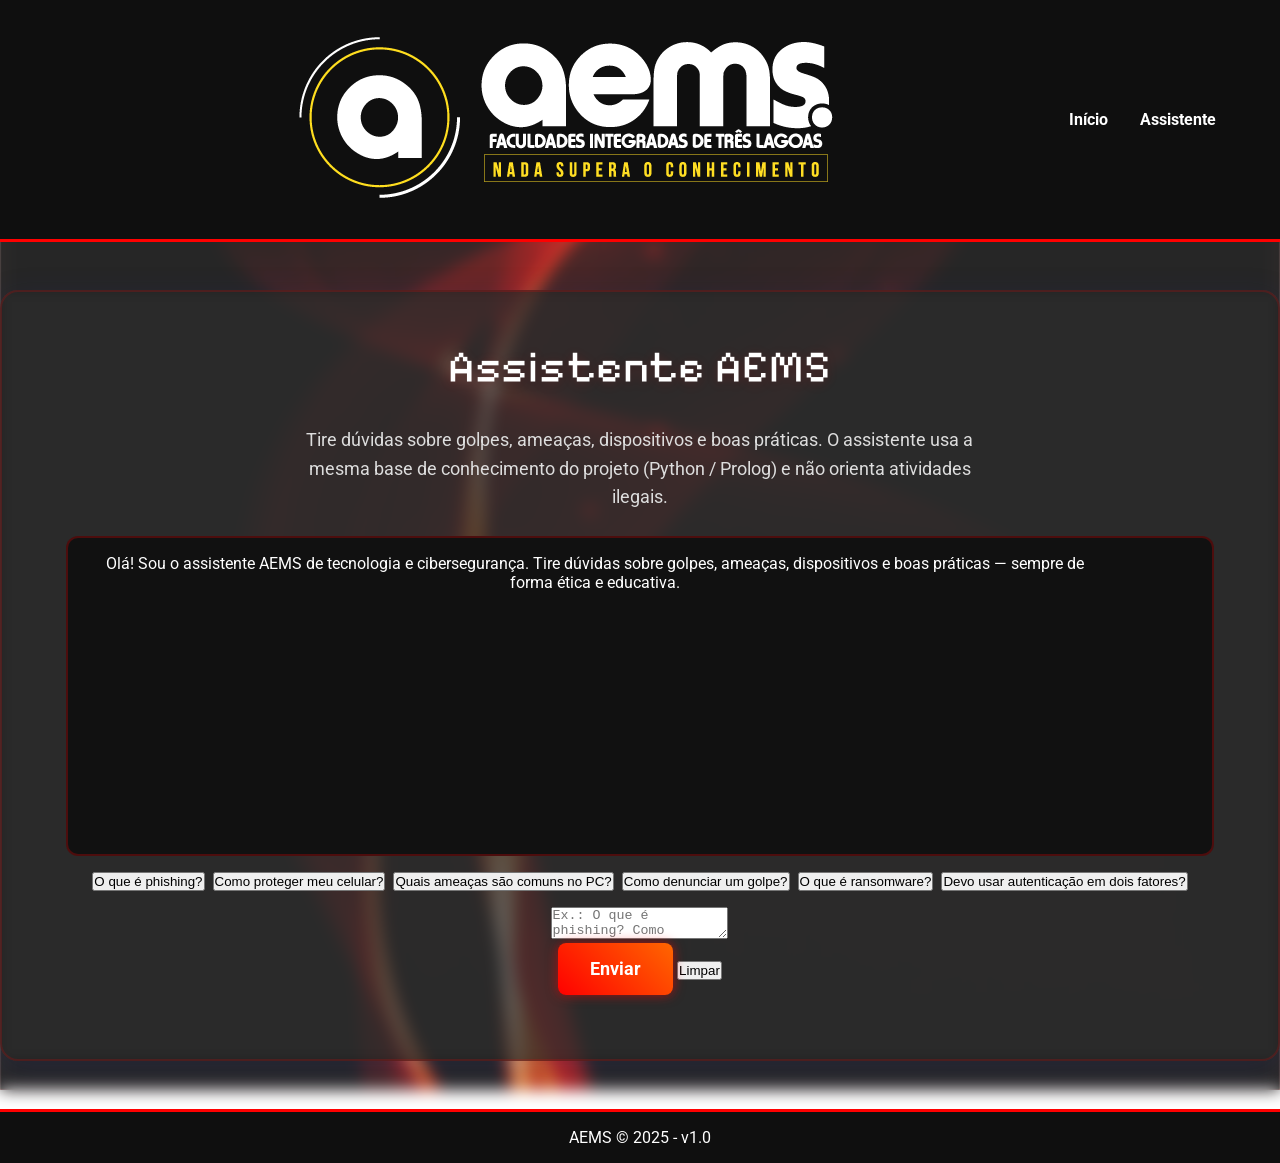
==== chatbot.html @ c08cb84f "Added chatbot features based on prolog database" ====
<!DOCTYPE html>
<html lang="pt-BR">

<head>
  <meta charset="UTF-8" />
  <meta name="viewport" content="width=device-width, initial-scale=1.0" />
  <title>AEMS - Assistente de Cibersegurança</title>
  <link href="https://fonts.googleapis.com/css2?family=Pixelify+Sans:wght@400..700&display=swap" rel="stylesheet" />
  <link rel="stylesheet" href="./style.css" />
</head>

<body>
  <div class="glass">
    <header class="header">
      <div class="container header-container">
        <div class="logo">
          <a href="index.html"><img src="images/aemsLogo.png" alt="Logo AEMS" /></a>
        </div>
        <nav>
          <ul class="nav-links">
            <li><a href="index.html">Início</a></li>
            <li><a href="chatbot.html" class="nav-active">Assistente</a></li>
          </ul>
        </nav>
      </div>
    </header>

    <main>
      <section id="assistente" class="chat-section">
        <div class="container">
          <h1 class="section-title">Assistente AEMS</h1>
          <p class="chat-intro">
            Tire dúvidas sobre golpes, ameaças, dispositivos e boas práticas. O assistente usa a mesma base de
            conhecimento do projeto (Python / Prolog) e não orienta atividades ilegais.
          </p>
          <p id="chat-status" class="chat-status" role="status"></p>

          <motionless-div class="chat-panel">
            <div id="chat-messages" class="chat-messages" aria-live="polite"></div>

            <div id="chat-suggestions" class="chat-suggestions" aria-label="Sugestões de pergunta"></div>

            <div class="chat-input-row">
              <textarea id="chat-input" class="chat-input" rows="2"
                placeholder="Ex.: O que é phishing? Como proteger meu celular?" aria-label="Sua mensagem"></textarea>
              <div class="chat-actions">
                <button type="button" id="chat-send" class="cta-button chat-send-btn">Enviar</button>
                <button type="button" id="chat-clear" class="chat-clear-btn">Limpar</button>
              </div>
            </div>
          </motionless-div>
        </div>
      </section>
    </main>

    <footer class="footer">
      <div class="container">
        <p>AEMS © 2025 - v1.0</p>
      </motionless-div>
    </footer>
  </div>
  <script src="chatbot.js" defer></script>
</body>

</html>
---- style.css ----
@import url('https://fonts.googleapis.com/css2?family=Roboto:ital,wght@0,100..900;1,100..900&display=swap');

:root {
  --primary-color: red;
  --bg-color: #000;
  --text-color: #fff;
  --font-family: 'Roboto', sans-serif;
}

* {
  box-sizing: border-box;
  margin: 0;
  padding: 0;
}

/* Utilitários */
.container {
  width: 90%;
  max-width: 1200px;
  margin: auto;
}

img {
  max-width: 100%;
  display: block;
}

.logo {
  margin: auto;
}

/* Header */
.header {
  background: #0f0f0f;
  border-bottom: 3px solid var(--primary-color);
  padding: 1rem 0;
}

.header-container {
  display: flex;
  justify-content: space-between;
  align-items: center;
}

.nav-links {
  display: flex;
  gap: 2rem;
  list-style: none;
}

.nav-links a {
  color: var(--text-color);
  text-decoration: none;
  font-weight: bold;
  transition: color 0.3s ease;
}

.nav-links a:hover {
  color: #ff4444;
  text-shadow: 0 0 8px rgba(255, 0, 0, 0.4);
}

.nav-links li {
  position: relative;
}

.nav-links li::after {
  content: '';
  position: absolute;
  bottom: -5px;
  left: 0;
  width: 0;
  height: 2px;
  background: var(--primary-color);
  transition: width 0.3s ease;
}

.nav-links li:hover::after {
  width: 100%;
}

.blinking-cursor {
  font-weight: bold;
  margin-left: 2px;
  animation: blink 0.7s infinite;
}

@keyframes blink {

  0%,
  100% {
    opacity: 1;
  }

  50% {
    opacity: 0;
  }
}

/* Hero */

body.no-scroll {
  overflow: hidden;
}

#hero-popup.fade-out {
  transition: opacity 0.5s ease, transform 0.5s ease;
  opacity: 0;
}

.hero-popup {
  position: fixed;
  top: 0;
  left: 0;
  width: 100%;
  height: 100%;
  background-color: rgba(0, 0, 0);
  z-index: 1000;
  display: flex;
  align-items: center;
  justify-content: center;
  text-align: center;
  padding: 2rem;
  overflow: hidden;
}

.hero-popup-content {
  background-color: #111;
  border: 3px solid var(--primary-color);
  padding: 2rem;
  border-radius: 1rem;
  max-width: 500px;
  width: 100%;
  box-shadow: 0 0 20px var(--primary-color);
  animation: fadeIn 0.6s ease-out;
}

@keyframes fadeIn {
  from {
    opacity: 0;
    transform: scale(0.9);
  }

  to {
    opacity: 1;
    transform: scale(1);
  }
}

.hero-popup-image {
  width: 80px;
  margin: auto auto 1.5rem;
  animation: pulse 2s infinite;
}

.hero-popup-text {
  font-size: 1.8rem;
  color: var(--primary-color);
  margin-bottom: 1.5rem;
  line-height: 1.4;
}

.cta-button {
  background: linear-gradient(45deg, #ff0000, #ff6600);
  color: #fff;
  border: none;
  padding: 1rem 2rem;
  font-size: 1.1rem;
  font-weight: bold;
  font-family: var(--font-family);
  border-radius: 8px;
  cursor: pointer;
  box-shadow: 0 0 12px rgba(255, 0, 0, 0.6);
  transition: all 0.3s ease;
  position: relative;
  overflow: hidden;
}

.cta-button:hover {
  transform: translateY(-3px) scale(1.05);
  box-shadow: 0 8px 24px rgba(255, 0, 0, 0.4);
}

.cta-button::before {
  content: '';
  position: absolute;
  top: 0;
  left: -100%;
  width: 100%;
  height: 100%;
  background: linear-gradient(90deg, transparent, rgba(255, 255, 255, 0.2), transparent);
  transition: 0.5s;
}

.cta-button:hover::before {
  left: 100%;
}

/* Seções */
.intro-section,
.news-section,
.tips-section,
.cta-section,
.sobre-nos {
  padding: 4rem 0;
  text-align: center;
}

.intro-section {
  background: rgba(30, 30, 30, 0.70);
  border-radius: 18px;
  box-shadow: 0 8px 32px 0 rgba(31, 38, 135, 0.18);
  backdrop-filter: blur(6px);
  -webkit-backdrop-filter: blur(6px);
  border: 2px solid rgba(255, 0, 0, 0.18);
  margin: 3rem 0;
  color: #fff;
  position: relative;
  overflow: hidden;
}

.intro-section::before {
  content: '';
  position: absolute;
  top: 0;
  left: 0;
  width: 100%;
  height: 100%;
  background: url('images/circuit-board.png') center/cover;
  opacity: 0.1;
  z-index: -1;
}

.section-title {
  font-size: 2.8rem;
  font-weight: normal;
  margin-bottom: 2rem;
  font-family: 'Pixelify Sans', sans-serif;
  letter-spacing: 1px;
  text-shadow: 0 2px 12px rgba(255, 0, 0, 0.15);
  color: #fff;
  position: relative;
  display: inline-block;
}

.section-title::after {
  content: '';
  position: absolute;
  bottom: -5px;
  left: 0;
  width: 0;
  height: 2px;
  background: var(--primary-color);
  transition: width 0.3s ease;
}

.section-title:hover::after {
  width: 100%;
}

.intro-content {
  display: flex;
  justify-content: space-between;
  align-items: center;
  flex-wrap: wrap;
  gap: 2rem;
  max-width: 1100px;
  margin: 0 auto;
}

.intro-text {
  flex: 1;
  text-align: left;
}

.intro-text p {
  font-size: 20px;
  line-height: 1.8;
  margin-bottom: 1.5rem;
  color: #fff;
}

.intro-text strong {
  color: #ff0000;
  font-weight: bold;
}

.intro-image {
  flex: 1;
  max-width: 600px;
  display: flex;
  justify-content: center;
  align-items: center;
}

.intro-image img {
  max-width: 100%;
  width: 100%;
  height: auto;
  border-radius: 16px;

  transition: transform 0.5s ease;
}

.intro-image:hover img {
  transform: scale(1.05);
}

/* Notícias */
.news-grid {
  display: flex;
  flex-wrap: wrap;
  justify-content: center;
  gap: 2rem;
}

.news-card {
  max-width: 370px;
  text-align: center;
  font-size: 20px;
  transform: translate(-50%, -40%);
  background: #1a1a1a;
  padding: 1rem;
  border: 2px solid var(--primary-color);
  border-radius: 0.5rem;
  transition: all 0.4s cubic-bezier(0.175, 0.885, 0.32, 1.275);
  transform-style: preserve-3d;
  position: relative;
  overflow: hidden;
  transition: all 0.3s ease;
}

.news-card::before {
  content: '';
  position: absolute;
  top: 0;
  left: -100%;
  width: 100%;
  height: 100%;
  background: linear-gradient(90deg, transparent, rgba(255, 0, 0, 0.1), transparent);
  transition: 0.5s;
}

.news-card:hover::before {
  left: 100%;
}

.news-card:hover {
  transform: translateY(-8px) scale(1.02);
  box-shadow: 0 12px 24px rgba(255, 0, 0, 0.2);
}

.news-card img {
  transition: transform 0.4s ease;
}

.news-card:hover img {
  transform: scale(1.03);
}

.news-card a {
  color: var(--primary-color);
  font-weight: bold;
  display: inline-block;
  margin-top: 2rem;
  transition: all 0.3s ease;
}

.news-card a:hover {
  color: #ff4444;
  text-shadow: 0 0 8px rgba(255, 0, 0, 0.4);
}

/* Dicas */
.tips-grid {
  display: flex;
  flex-direction: column;
  gap: 2rem;
}

.tip {
  display: flex;
  align-items: center;
  border: 2px solid var(--primary-color);
  border-radius: 8px;
  padding: 1rem;
  gap: 1.5rem;
  text-align: left;
  background: #1a1a1a;
  transition: all 0.3s ease;
}

.tip:hover {
  background: #222;
  transform: translateX(5px);
}

.tip img {
  border-radius: 50%;
  border: 2px solid #fff;
  width: 8rem;
  height: 8rem;
  margin-bottom: 1rem;
  transition: all 0.4s ease;
}

.tip:hover img {
  transform: rotate(10deg) scale(1.1);
  filter: drop-shadow(0 0 8px rgba(255, 0, 0, 0.6));
}

.tip-texto h3 {
  color: var(--primary-color);
  font-size: 30px;
  margin-bottom: 0.5rem;
}

.tip-texto p {
  color: #ccc;
  font-size: 20px;
  line-height: 1.4;
}

/* Dicas de Prevenção */
.dicas-prevencao {
  padding: 4rem 0;
  color: #fff;
  text-align: center;
}

.dicas-grid {
  display: flex;
  flex-wrap: wrap;
  justify-content: center;
  gap: 2rem;
  margin-top: 2rem;
}

.dica {
  width: 380px;
  height: 280px;
  background-color: #1a1a1a;
  border: 2px solid var(--primary-color);
  border-radius: 10px;
  padding: 1.5rem;
  text-align: center;
  transition: all 0.3s ease;
}

.dica:hover {
  transform: translateY(-5px);
  box-shadow: 0 8px 16px rgba(255, 0, 0, 0.2);
  animation: float 3s ease-in-out infinite;
}

.dica img {
  width: 200px;
  height: 100px;
  margin-bottom: 1rem;
  transition: all 0.4s ease;
  margin: auto;
}

.dica:hover img {
  animation: bounce 0.6s ease;
}

.dica strong {
  font-size: 22px;
  line-height: 1.4;
  color: #ff0202;
}

.dica p {
  font-size: 20px;
  line-height: 1.4;
  color: #ccc;
}

/* Denúncia */
.denuncia-passos {
  max-width: 900px;
  margin: 0 auto;
  display: flex;
  flex-direction: column;
  gap: 2rem;
}

.passo {
  display: flex;
  align-items: center;
  background: #1a1a1a;
  border: 2px solid var(--primary-color);
  padding: 1.5rem;
  border-radius: 8px;
  box-shadow: 0 4px 8px rgba(0, 0, 0, 0.3);
  transition: all 0.3s ease;
}

.passo:hover {
  background: #1d1d1d;
  transform: scale(1.02);
}

.passo-img {
  width: 70px;
  height: 70px;
  margin-right: 1.5rem;
  object-fit: cover;
  border-radius: 50%;
  transition: all 0.4s ease;
}

.passo:hover .passo-img {
  transform: rotate(15deg) scale(1.1);
}

.passo-texto {
  flex: 1;
  text-align: left;
  font-size: 20px;
}

.passo-texto strong {
  display: block;
  font-size: 25px;
  color: #ff0202;
  margin-bottom: 0.5rem;
}

.passo-texto p {
  font-size: 20px;
  color: #fff;
  margin-bottom: 0;
}

.passo a {
  color: #4fc3f7;
  text-decoration: underline;
  transition: all 0.3s ease;
}

.passo a:hover {
  color: #ff4444;
  text-shadow: 0 0 8px rgba(255, 0, 0, 0.4);
}

.emergencia {
  font-size: 20px;
  color: #ffffff;
  margin-top: 2rem;
}

/* Equipe */
.warning-container {
  flex-direction: column;
  align-items: center;
}

.membros {
  display: flex;
  flex-wrap: wrap;
  gap: 3rem;
  justify-content: center;
}

.membro {
  display: flex;
  flex-direction: column;
  align-items: center;
  text-align: center;
}

.membro img {
  width: 80px;
  height: 80px;
  border-radius: 50%;
  border: 2px solid #fff;
  background: #222;
  padding: 10px;
  transition: all 0.4s ease;
  object-fit: cover;
  /* Mantém proporção e corta o excesso */
  object-position: center;
  /* Centraliza o recorte */
}


.membro:hover img {
  transform: scale(1.15);
  box-shadow: 0 0 20px rgba(255, 0, 0, 0.5);
  /*  filter: grayscale(0%) brightness(1.1); */
}

.membro p {
  transition: all 0.3s ease;
}

.membro:hover p {
  color: var(--primary-color);
  transform: translateY(3px);
}

.observacao {
  margin-top: 2rem;
  color: #aaa;
}

/* Rodapé */
.footer {
  background-color: #0f0f0f;
  color: var(--text-color);
  text-align: center;
  padding: 1rem 0;
  border-top: 3px solid var(--primary-color);
  position: relative;
  overflow: hidden;
}

.footer::before {
  content: '';
  position: absolute;
  top: 0;
  left: -100%;
  width: 100%;
  height: 100%;
  background: linear-gradient(90deg, transparent, rgba(255, 0, 0, 0.1), transparent);
  transition: 0.5s;
}

.footer:hover::before {
  left: 100%;
}

/* Body e Efeitos */
body {
  font-family: var(--font-family);
  color: var(--text-color);
  background-image: url('images/background-retro.jpg.jpg');
  background-size: cover;
  background-repeat: no-repeat;
  background-position: center center;
  background-attachment: fixed;
}

html,
body {
  height: 100%;
  min-height: 100vh;
}

 /* Botões Enviar e Fechar */
  .rating-buttons {
    display: flex;
    justify-content: space-between;
    width: 100%;
    margin-top: 20px;
    gap: 20px;
  }

  .rating-buttons button {
    flex: 1;
    padding: 10px 25px;
    border: none;
    border-radius: 20px;
    cursor: pointer;
    background-color: #d32f2f;
    color: #fff;
    font-weight: bold;
    transition: all 0.3s ease;
    text-align: center;
  }

  .rating-buttons button:hover {
    background-color: #b71c1c;
    transform: scale(1.05);
  }

.glass {
  background: rgba(255, 255, 255, 0.15);
  box-shadow: 0 4px 32px 0 rgba(0, 0, 0, 0.37);
  backdrop-filter: blur(8px);
  -webkit-backdrop-filter: blur(8px);
}

  /* Botão que abre o pop-up */
  .rating>button#openRating {
    display: inline-block;
    border-radius: 30px;
    border: none;
    box-shadow: 0 4px 12px rgba(0, 0, 0, 0.4);
    color: #fff;
    background-color: #d32f2f;
    cursor: pointer;
    padding: 12px 30px;
    margin-top: 40px;
    font-weight: bold;
    font-size: 1rem;
    transition: all 0.3s ease-in-out;
  }

  .rating>button#openRating:hover {
    background-color: #b71c1c;
    transform: translateY(-2px);
  }

  .rating>button#openRating:active {
    opacity: 0.85;
    transform: translateY(1px);
  }

  /* Pop-up container */
  .stars {
    background-color: rgba(0, 0, 0, 0.7);
    opacity: 0;
    position: fixed;
    bottom: 150px;
    left: 50%;
    transform: translateX(-50%);
    width: 90%;
    max-width: 450px;
    padding: 20px;
    transition: all 0.3s ease-in-out;
    z-index: -1;
    backdrop-filter: blur(5px);
    border: 2px solid #d32f2f;
    border-radius: 20px;
    display: flex;
    flex-direction: column;
    justify-content: center;
    align-items: center;
  }

  .stars.open {
    margin-bottom: 20px;
    opacity: 1;
    z-index: 999;
  }

  /* Conteúdo interno do pop-up */
  .stars-inner {
    background-color: #111;
    padding: 25px 30px;
    border-radius: 15px;
    text-align: center;
    width: 100%;
    box-shadow: 0 0 15px rgba(211, 47, 47, 0.6);
    display: flex;
    flex-direction: column;
    align-items: center;
  }

  /* Título */
  .stars-inner h2 {
    margin: 0 0 10px;
    color: #fff;
    font-size: 1.9em;
    border-bottom: 2px solid #d32f2f;
    padding-bottom: 8px;
  }

  /* Texto informativo */
  .stars-inner p {
    color: #ccc;
    font-size: 1em;
    margin: 15px 0;
    line-height: 1.5em;
  }

  /* Estilo das estrelas */
  .stars-inner .rating {
    display: flex;
    flex-direction: row-reverse;
    justify-content: center;
    gap: 5px;
    margin-top: 10px;
    user-select: none;
  }

  .stars-inner .rating input {
    display: none;
  }

  .stars-inner .rating label {
    font-size: 2rem;
    color: #ccc;
    cursor: pointer;
    transition: color 0.3s, transform 0.3s;
    display: inline-block;
    position: relative;
  }

  .stars-inner .rating label::before {
    content: "★";
    font-size: 2.5rem;
    color: #ccc;
    cursor: pointer;
    transition: color 0.3s, transform 0.3s;
    display: inline-block;
  }

  .stars-inner .rating input:checked~label::before,
  .stars-inner .rating label:hover::before,
  .stars-inner .rating label:hover~label::before {
    color: #ff0000;
  }

  .stars-inner .rating label:hover,
  .stars-inner .rating label:hover~label {
    transform: scale(1.2);
    transition-timing-function: cubic-bezier(0.2, 1, 0.22, 1);
  }


/* Animações */
@keyframes pulse {
  0% {
    box-shadow: 0 0 0 0 rgba(255, 0, 0, 0.7);
  }

  70% {
    box-shadow: 0 0 0 15px rgba(255, 0, 0, 0);
  }

  100% {
    box-shadow: 0 0 0 0 rgba(255, 0, 0, 0);
  }
}

@keyframes float {
  0% {
    transform: translateY(0px);
  }

  50% {
    transform: translateY(-10px);
  }

  100% {
    transform: translateY(0px);
  }
}

@keyframes bounce {

  0%,
  100% {
    transform: translateY(0);
  }

  50% {
    transform: translateY(-10px);
  }
}

@keyframes underline {
  from {
    width: 0;
  }

  to {
    width: 100%;
  }
}

/* Responsividade */
@media (max-width: 900px) {
  .intro-content {
    flex-direction: column;
    text-align: center;
  }

  .intro-text {
    text-align: center;
  }

  .intro-image {
    margin-top: 1.5rem;
  }

  /* Botão que abre o pop-up */
  .rating>button#openRating {
    display: inline-block;
    border-radius: 30px;
    border: none;
    box-shadow: 0 4px 12px rgba(0, 0, 0, 0.4);
    color: #fff;
    background-color: #d32f2f;
    cursor: pointer;
    padding: 12px 30px;
    margin-top: 40px;
    font-weight: bold;
    font-size: 1rem;
    transition: all 0.3s ease-in-out;
  }

  .rating>button#openRating:hover {
    background-color: #b71c1c;
    transform: translateY(-2px);
  }

  .rating>button#openRating:active {
    opacity: 0.85;
    transform: translateY(1px);
  }

  /* Pop-up container */
  .stars {
    background-color: rgba(0, 0, 0, 0.7);
    opacity: 0;
    position: fixed;
    bottom: 150px;
    left: 50%;
    transform: translateX(-50%);
    width: 90%;
    max-width: 450px;
    padding: 20px;
    transition: all 0.3s ease-in-out;
    z-index: -1;
    backdrop-filter: blur(5px);
    border: 2px solid #d32f2f;
    border-radius: 20px;
    display: flex;
    flex-direction: column;
    justify-content: center;
    align-items: center;
  }

  .stars.open {
    margin-bottom: 20px;
    opacity: 1;
    z-index: 999;
  }

  /* Conteúdo interno do pop-up */
  .stars-inner {
    background-color: #111;
    padding: 25px 30px;
    border-radius: 15px;
    text-align: center;
    width: 100%;
    box-shadow: 0 0 15px rgba(211, 47, 47, 0.6);
    display: flex;
    flex-direction: column;
    align-items: center;
  }

  /* Título */
  .stars-inner h2 {
    margin: 0 0 10px;
    color: #fff;
    font-size: 1.9em;
    border-bottom: 2px solid #d32f2f;
    padding-bottom: 8px;
  }

  /* Texto informativo */
  .stars-inner p {
    color: #ccc;
    font-size: 1em;
    margin: 15px 0;
    line-height: 1.5em;
  }

  /* Estilo das estrelas */
  .stars-inner .rating {
    display: flex;
    flex-direction: row-reverse;
    justify-content: center;
    gap: 5px;
    margin-top: 10px;
    user-select: none;
  }

  .stars-inner .rating input {
    display: none;
  }

  .stars-inner .rating label {
    font-size: 2rem;
    color: #ccc;
    cursor: pointer;
    transition: color 0.3s, transform 0.3s;
    display: inline-block;
    position: relative;
  }

  .stars-inner .rating label::before {
    content: "★";
    font-size: 2.5rem;
    color: #ccc;
    cursor: pointer;
    transition: color 0.3s, transform 0.3s;
    display: inline-block;
  }

  .stars-inner .rating input:checked~label::before,
  .stars-inner .rating label:hover::before,
  .stars-inner .rating label:hover~label::before {
    color: #ff0000;
  }

  .stars-inner .rating label:hover,
  .stars-inner .rating label:hover~label {
    transform: scale(1.2);
    transition-timing-function: cubic-bezier(0.2, 1, 0.22, 1);
  }

  #feedback {
    width: 100%;
    margin-top: 15px;
    padding: 10px 15px;
    border-radius: 12px;
    border: 2px solid #d32f2f;
    background-color: #222;
    color: #eee;
    font-size: 1rem;
    resize: vertical;
    transition: border-color 0.3s;
  }

  #feedback:focus {
    outline: none;
    border-color: #ffd700;
  }

  /* Botões Enviar e Fechar */
  .rating-buttons {
    display: flex;
    justify-content: space-between;
    width: 100%;
    margin-top: 20px;
    gap: 20px;
  }

  .rating-buttons button {
    flex: 1;
    padding: 10px 25px;
    border: none;
    border-radius: 20px;
    cursor: pointer;
    background-color: #d32f2f;
    color: #fff;
    font-weight: bold;
    transition: all 0.3s ease;
    text-align: center;
  }

  .rating-buttons button:hover {
    background-color: #b71c1c;
    transform: scale(1.05);
  }

    .tip {
    flex-direction: column;
    align-items: center;
    text-align: center;
  }

  .tip img {
    margin: 0 auto 1rem auto;
    display: block;
  }

}

/* Chatbot */
.visually-hidden {
  position: absolute;
  width: 1px;
  height: 1px;
  padding: 0;
  margin: -1px;
  overflow: hidden;
  clip: rect(0, 0, 0, 0);
  white-space: nowrap;
  border: 0;
}

.chat-section {
  padding: 3rem 0 4rem;
  text-align: center;
  background: rgba(30, 30, 30, 0.70);
  border-radius: 18px;
  box-shadow: 0 8px 32px 0 rgba(31, 38, 135, 0.18);
  backdrop-filter: blur(6px);
  -webkit-backdrop-filter: blur(6px);
  border: 2px solid rgba(255, 0, 0, 0.18);
  margin: 3rem 0;
  color: #fff;
}

.chat-intro {
  font-size: 1.15rem;
  max-width: 720px;
  margin: 0 auto 1.5rem;
  line-height: 1.55;
  color: #ddd;
}

.chat-status {
  color: #ffb74d;
  font-size: 1rem;
  max-width: 640px;
  margin: 0 auto 1rem;
}

.chat-layout {
  max-width: 800px;
  margin: 0 auto;
  text-align: left;
}

.chat-messages {
  display: flex;
  flex-direction: column;
  gap: 0.85rem;
  min-height: 320px;
  max-height: min(52vh, 480px);
  overflow-y: auto;
  padding: 1rem;
  background: #111;
  border-radius: 12px;
  border: 2px solid rgba(255, 0, 0, 0.25);
  margin-bottom: 1rem;
}

.chat-bubble {
  display: flex;
  max-width: 92%;
}

.chat-bubble--user {
  align-self: flex-end;
  justify-content: flex-end;
}

.chat-bubble--bot {
  align-self: flex-start;
}

.chat-bubble-inner {
  padding: 0.75rem 1rem;
  border-radius: 12px;
  line-height: 1.5;
  font-size: 1rem;
  word-break: break-word;
}

.chat-bubble--user .chat-bubble-inner {
  background: var(--primary-color);
  color: #fff;
  border-bottom-right-radius: 4px;
}

.chat-bubble--bot .chat-bubble-inner {
  background: #1e1e1e;
  color: #eee;
  border: 1px solid rgba(255, 255, 255, 0.08);
  border-bottom-left-radius: 4px;
}

.chat-suggestions {
  display: flex;
  flex-wrap: wrap;
  gap: 0.5rem;
  margin-bottom: 1rem;
  justify-content: center;
}

.chat-suggestion-chip {
  font-family: inherit;
  font-size: 0.85rem;
  padding: 0.4rem 0.75rem;
  border-radius: 999px;
  border: 1px solid rgba(255, 0, 0, 0.45);
  background: #1a1a1a;
  color: #eee;
  cursor: pointer;
  transition: background 0.2s, border-color 0.2s;
}

.chat-suggestion-chip:hover {
  background: #2a1515;
  border-color: var(--primary-color);
}

.chat-form {
  display: flex;
  gap: 0.65rem;
  flex-wrap: wrap;
}

.chat-form input[type="text"] {
  flex: 1;
  min-width: 200px;
  padding: 0.75rem 1rem;
  border-radius: 8px;
  border: 2px solid var(--primary-color);
  background: #1a1a1a;
  color: #fff;
  font-family: inherit;
  font-size: 1rem;
}

.chat-form input:focus {
  outline: none;
  box-shadow: 0 0 0 2px rgba(255, 0, 0, 0.35);
}

.chat-form .cta-button {
  flex-shrink: 0;
  margin: 0;
}

@media (max-width: 600px) {
  .chat-form {
    flex-direction: column;
  }

  .chat-form .cta-button {
    width: 100%;
  }

  .chat-messages {
    min-height: 260px;
  }
}
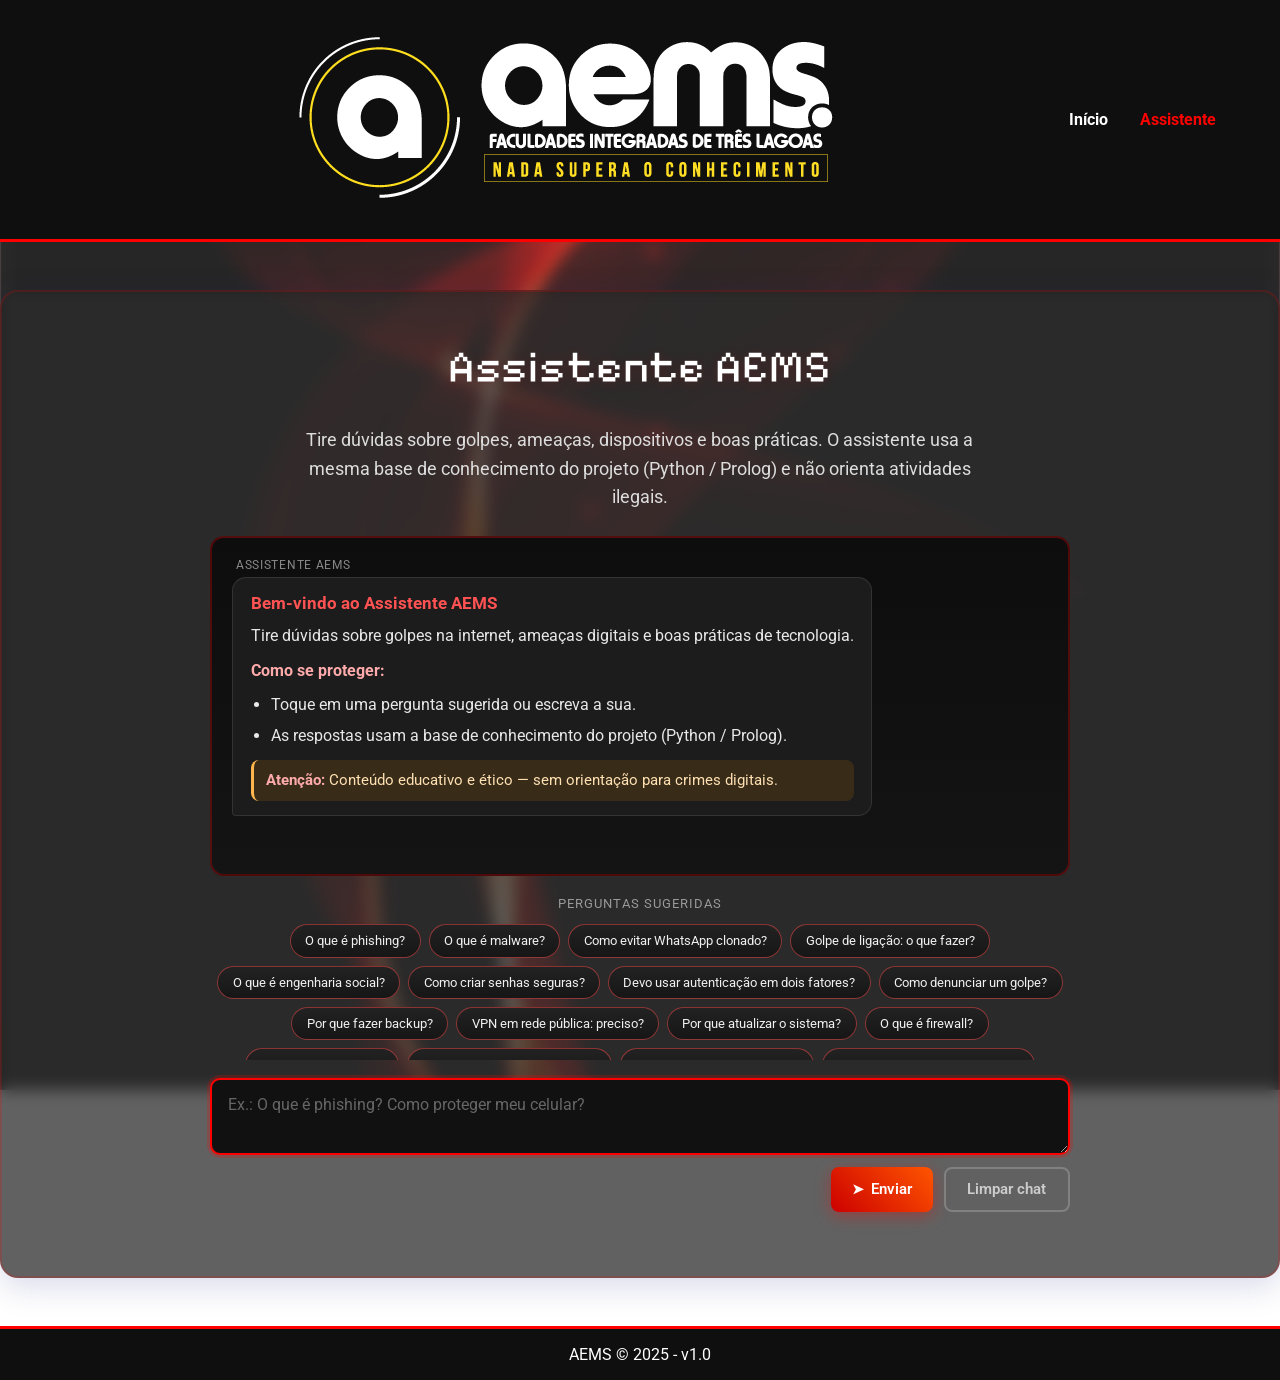
==== commit 59c6c157: "feat: Enhanced questions database knowledge and better visual features (Button colors and stylish te" ====
--- a/chatbot.html
+++ b/chatbot.html
@@ -35,20 +35,25 @@
           </p>
           <p id="chat-status" class="chat-status" role="status"></p>
 
-          <motionless-div class="chat-panel">
+          <div class="chat-panel">
             <div id="chat-messages" class="chat-messages" aria-live="polite"></div>
 
-            <div id="chat-suggestions" class="chat-suggestions" aria-label="Sugestões de pergunta"></div>
+            <div class="chat-suggestions-wrap">
+              <p class="chat-suggestions-label">Perguntas sugeridas</p>
+              <div id="chat-suggestions" class="chat-suggestions" aria-label="Sugestões de pergunta"></div>
+            </div>
 
             <div class="chat-input-row">
               <textarea id="chat-input" class="chat-input" rows="2"
                 placeholder="Ex.: O que é phishing? Como proteger meu celular?" aria-label="Sua mensagem"></textarea>
               <div class="chat-actions">
-                <button type="button" id="chat-send" class="cta-button chat-send-btn">Enviar</button>
-                <button type="button" id="chat-clear" class="chat-clear-btn">Limpar</button>
+                <button type="button" id="chat-send" class="chat-btn chat-btn-primary">
+                  <span class="chat-btn-icon" aria-hidden="true">➤</span> Enviar
+                </button>
+                <button type="button" id="chat-clear" class="chat-btn chat-btn-secondary">Limpar chat</button>
               </div>
             </div>
-          </motionless-div>
+          </div>
         </div>
       </section>
     </main>
@@ -56,7 +61,7 @@
     <footer class="footer">
       <div class="container">
         <p>AEMS © 2025 - v1.0</p>
-      </motionless-div>
+      </div>
     </footer>
   </div>
   <script src="chatbot.js" defer></script>
--- a/style.css
+++ b/style.css
@@ -1065,16 +1065,13 @@
 }
 
 /* Chatbot */
-.visually-hidden {
-  position: absolute;
-  width: 1px;
-  height: 1px;
-  padding: 0;
-  margin: -1px;
-  overflow: hidden;
-  clip: rect(0, 0, 0, 0);
-  white-space: nowrap;
-  border: 0;
+.nav-links a.nav-active {
+  color: var(--primary-color);
+  font-weight: 700;
+}
+
+.nav-links a.nav-active::after {
+  width: 100%;
 }
 
 .chat-section {
@@ -1105,8 +1102,8 @@
   margin: 0 auto 1rem;
 }
 
-.chat-layout {
-  max-width: 800px;
+.chat-panel {
+  max-width: 860px;
   margin: 0 auto;
   text-align: left;
 }
@@ -1114,115 +1111,274 @@
 .chat-messages {
   display: flex;
   flex-direction: column;
-  gap: 0.85rem;
-  min-height: 320px;
-  max-height: min(52vh, 480px);
+  gap: 1.1rem;
+  min-height: 340px;
+  max-height: min(55vh, 520px);
   overflow-y: auto;
-  padding: 1rem;
-  background: #111;
-  border-radius: 12px;
-  border: 2px solid rgba(255, 0, 0, 0.25);
-  margin-bottom: 1rem;
+  padding: 1.25rem;
+  background: linear-gradient(180deg, #0d0d0d 0%, #141414 100%);
+  border-radius: 14px;
+  border: 2px solid rgba(255, 0, 0, 0.28);
+  margin-bottom: 1.25rem;
+  scrollbar-width: thin;
+  scrollbar-color: var(--primary-color) #1a1a1a;
+}
+
+.chat-messages::-webkit-scrollbar {
+  width: 8px;
+}
+
+.chat-messages::-webkit-scrollbar-thumb {
+  background: rgba(255, 0, 0, 0.45);
+  border-radius: 4px;
+}
+
+.chat-message {
+  display: flex;
+  flex-direction: column;
+  gap: 0.35rem;
+  max-width: 94%;
+}
+
+.chat-message-user {
+  align-self: flex-end;
+  align-items: flex-end;
+}
+
+.chat-message-bot {
+  align-self: flex-start;
+  align-items: flex-start;
+}
+
+.chat-message-label {
+  font-size: 0.72rem;
+  text-transform: uppercase;
+  letter-spacing: 0.06em;
+  color: #888;
+  padding: 0 0.25rem;
+}
+
+.chat-message-user .chat-message-label {
+  color: #ff8a80;
 }
 
 .chat-bubble {
-  display: flex;
-  max-width: 92%;
-}
-
-.chat-bubble--user {
-  align-self: flex-end;
-  justify-content: flex-end;
-}
-
-.chat-bubble--bot {
-  align-self: flex-start;
-}
-
-.chat-bubble-inner {
-  padding: 0.75rem 1rem;
-  border-radius: 12px;
-  line-height: 1.5;
-  font-size: 1rem;
+  padding: 0.9rem 1.1rem;
+  border-radius: 14px;
+  line-height: 1.55;
+  font-size: 0.98rem;
   word-break: break-word;
 }
 
-.chat-bubble--user .chat-bubble-inner {
-  background: var(--primary-color);
+.chat-message-user .chat-bubble {
+  background: linear-gradient(135deg, #cc0000, #ff3300);
   color: #fff;
   border-bottom-right-radius: 4px;
-}
-
-.chat-bubble--bot .chat-bubble-inner {
-  background: #1e1e1e;
-  color: #eee;
-  border: 1px solid rgba(255, 255, 255, 0.08);
+  box-shadow: 0 4px 14px rgba(255, 0, 0, 0.25);
+}
+
+.chat-message-bot .chat-bubble {
+  background: #1c1c1c;
+  color: #e8e8e8;
+  border: 1px solid rgba(255, 255, 255, 0.1);
   border-bottom-left-radius: 4px;
+}
+
+.chat-msg-title {
+  color: #ff5252;
+  font-size: 1.05rem;
+  font-weight: 700;
+  margin: 0 0 0.6rem;
+  line-height: 1.3;
+}
+
+.chat-msg-p {
+  margin: 0 0 0.65rem;
+}
+
+.chat-msg-p:last-child {
+  margin-bottom: 0;
+}
+
+.chat-msg-list {
+  margin: 0.35rem 0 0.75rem;
+  padding-left: 1.25rem;
+}
+
+.chat-msg-list li {
+  margin-bottom: 0.4rem;
+}
+
+.chat-msg-list li:last-child {
+  margin-bottom: 0;
+}
+
+.chat-msg-alert {
+  margin: 0.75rem 0 0;
+  padding: 0.55rem 0.75rem;
+  border-radius: 8px;
+  background: rgba(255, 152, 0, 0.12);
+  border-left: 3px solid #ffb74d;
+  color: #ffe0b2;
+  font-size: 0.92rem;
+}
+
+.chat-bubble strong {
+  color: #fff;
+}
+
+.chat-message-bot .chat-bubble strong {
+  color: #ffabab;
+}
+
+.chat-suggestions-wrap {
+  margin-bottom: 1.1rem;
+}
+
+.chat-suggestions-label {
+  font-size: 0.8rem;
+  text-transform: uppercase;
+  letter-spacing: 0.08em;
+  color: #999;
+  margin-bottom: 0.6rem;
+  text-align: center;
 }
 
 .chat-suggestions {
   display: flex;
   flex-wrap: wrap;
   gap: 0.5rem;
-  margin-bottom: 1rem;
   justify-content: center;
-}
-
-.chat-suggestion-chip {
+  max-height: 140px;
+  overflow-y: auto;
+  padding: 0.25rem;
+}
+
+.chat-chip {
   font-family: inherit;
-  font-size: 0.85rem;
-  padding: 0.4rem 0.75rem;
+  font-size: 0.82rem;
+  padding: 0.45rem 0.9rem;
   border-radius: 999px;
-  border: 1px solid rgba(255, 0, 0, 0.45);
-  background: #1a1a1a;
-  color: #eee;
+  border: 1px solid rgba(255, 80, 80, 0.5);
+  background: linear-gradient(180deg, #222 0%, #161616 100%);
+  color: #f0f0f0;
   cursor: pointer;
-  transition: background 0.2s, border-color 0.2s;
-}
-
-.chat-suggestion-chip:hover {
-  background: #2a1515;
+  transition: transform 0.2s, border-color 0.2s, box-shadow 0.2s;
+  line-height: 1.3;
+  text-align: left;
+}
+
+.chat-chip:hover {
+  transform: translateY(-2px);
   border-color: var(--primary-color);
-}
-
-.chat-form {
-  display: flex;
-  gap: 0.65rem;
-  flex-wrap: wrap;
-}
-
-.chat-form input[type="text"] {
-  flex: 1;
-  min-width: 200px;
-  padding: 0.75rem 1rem;
-  border-radius: 8px;
-  border: 2px solid var(--primary-color);
-  background: #1a1a1a;
+  box-shadow: 0 4px 12px rgba(255, 0, 0, 0.3);
+  background: linear-gradient(180deg, #2a1515 0%, #1a0a0a 100%);
+}
+
+.chat-chip:active {
+  transform: translateY(0);
+}
+
+.chat-input-row {
+  display: flex;
+  flex-direction: column;
+  gap: 0.75rem;
+}
+
+.chat-input {
+  width: 100%;
+  padding: 0.85rem 1rem;
+  border-radius: 10px;
+  border: 2px solid rgba(255, 0, 0, 0.45);
+  background: #111;
   color: #fff;
   font-family: inherit;
   font-size: 1rem;
-}
-
-.chat-form input:focus {
+  resize: vertical;
+  min-height: 56px;
+  line-height: 1.45;
+}
+
+.chat-input:focus {
   outline: none;
-  box-shadow: 0 0 0 2px rgba(255, 0, 0, 0.35);
-}
-
-.chat-form .cta-button {
-  flex-shrink: 0;
-  margin: 0;
+  border-color: var(--primary-color);
+  box-shadow: 0 0 0 3px rgba(255, 0, 0, 0.2);
+}
+
+.chat-input::placeholder {
+  color: #666;
+}
+
+.chat-actions {
+  display: flex;
+  flex-wrap: wrap;
+  gap: 0.65rem;
+  justify-content: flex-end;
+}
+
+.chat-btn {
+  font-family: inherit;
+  font-size: 0.95rem;
+  font-weight: 600;
+  padding: 0.7rem 1.35rem;
+  border-radius: 8px;
+  cursor: pointer;
+  border: none;
+  transition: transform 0.2s, box-shadow 0.2s, background 0.2s;
+  display: inline-flex;
+  align-items: center;
+  gap: 0.4rem;
+}
+
+.chat-btn:disabled {
+  opacity: 0.55;
+  cursor: not-allowed;
+  transform: none;
+}
+
+.chat-btn-primary {
+  background: linear-gradient(45deg, #cc0000, #ff5500);
+  color: #fff;
+  box-shadow: 0 4px 16px rgba(255, 0, 0, 0.35);
+}
+
+.chat-btn-primary:hover:not(:disabled) {
+  transform: translateY(-2px);
+  box-shadow: 0 6px 20px rgba(255, 0, 0, 0.45);
+}
+
+.chat-btn-secondary {
+  background: transparent;
+  color: #ccc;
+  border: 2px solid rgba(255, 255, 255, 0.2);
+}
+
+.chat-btn-secondary:hover:not(:disabled) {
+  border-color: rgba(255, 0, 0, 0.5);
+  color: #fff;
+  background: rgba(255, 0, 0, 0.08);
+}
+
+.chat-btn-icon {
+  font-size: 0.85rem;
 }
 
 @media (max-width: 600px) {
-  .chat-form {
+  .chat-actions {
     flex-direction: column;
   }
 
-  .chat-form .cta-button {
+  .chat-btn {
     width: 100%;
+    justify-content: center;
   }
 
   .chat-messages {
-    min-height: 260px;
+    min-height: 280px;
+    max-height: 50vh;
+  }
+
+  .chat-suggestions {
+    max-height: 120px;
   }
 }
